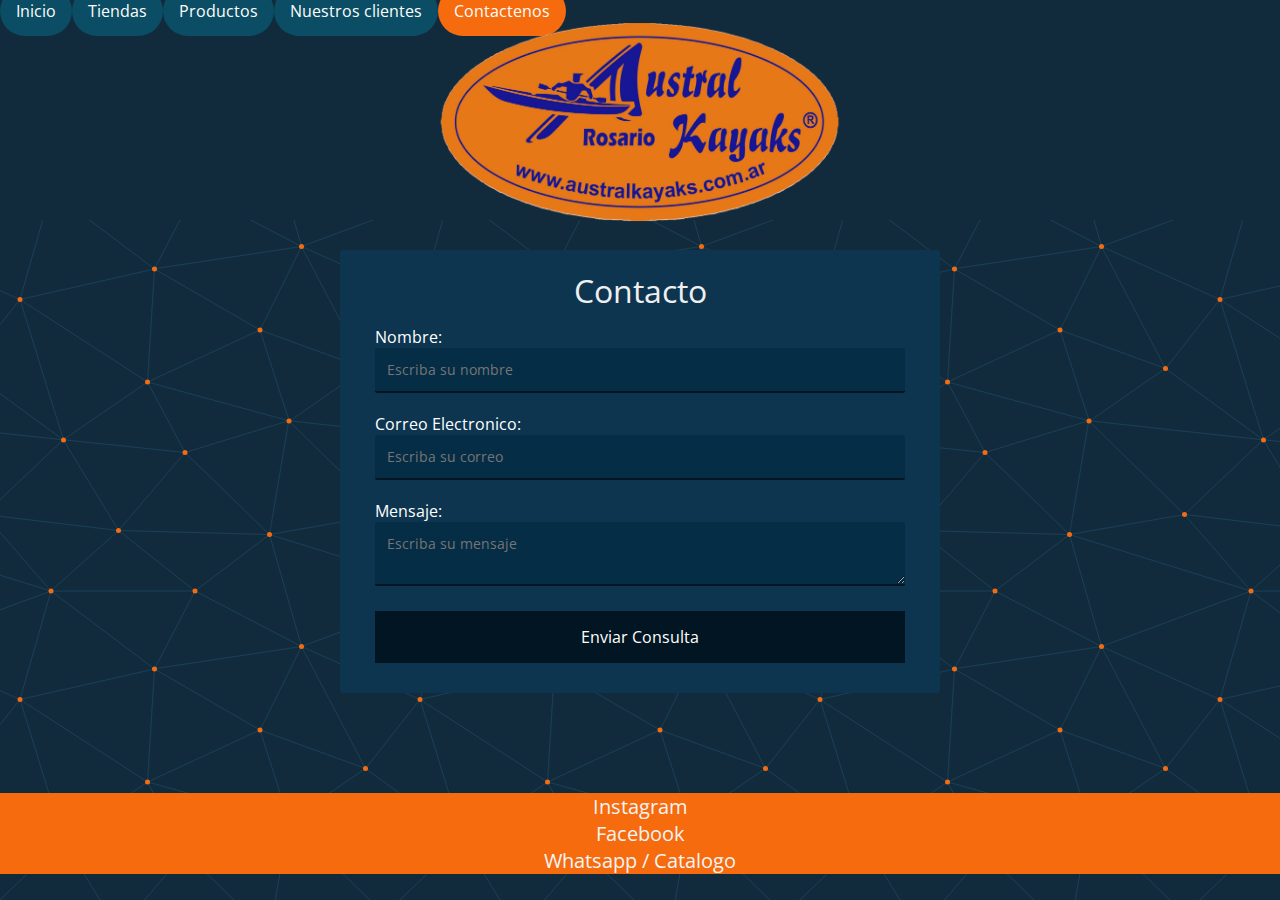
==== pages/contactenos.html @ 2c4ae963 "git" ====
<!DOCTYPE html>
<html lang="en">

<head>
    <meta charset="UTF-8">
    <meta http-equiv="X-UA-Compatible" content="IE=edge">
    <meta name="viewport" content="width=device-width, initial-scale=1.0">
    <title>Austral Kayaks Rosario</title>
    <link rel="preconnect" href="https://fonts.googleapis.com">
    <link rel="preconnect" href="https://fonts.gstatic.com" crossorigin>
    <link href="https://fonts.googleapis.com/css2?family=Open+Sans:wght@300&display=swap" rel="stylesheet">
    <link rel="stylesheet" href="https://cdnjs.cloudflare.com/ajax/libs/font-awesome/6.1.1/css/all.min.css"
        integrity="sha512-KfkfwYDsLkIlwQp6LFnl8zNdLGxu9YAA1QvwINks4PhcElQSvqcyVLLD9aMhXd13uQjoXtEKNosOWaZqXgel0g=="
        crossorigin="anonymous" referrerpolicy="no-referrer" />
    <link rel="stylesheet" href="/style.css">
</head>

<body>
    <header class="contenedor">
        <!--empieza el nav-->
        <nav class="moderador">
            <ul class="nav-menu">
                <li class="lista1"> <a class="btn" href="menuPrincipal.html">Inicio</a></li>
                <li class="lista1"> <a class="btn" href="tiendas.html">Tiendas</a> </li>
                <li class="lista1"> <a class="btn" href="productos.html">Productos</a> </li>
                <li class="lista1"> <a class="btn" href="nuestros-clientes.html">Nuestros clientes</a> </li>
                <li class="lista1"> <a class="btn1" href="contactenos.html">Contactenos</a> </li>

            </ul>
        </nav>
        <!--termina el nav-->
        <div class="logo">
            <img class="logo__img" src="/img/img-ico/logosinborde.png" alt="logo">
        </div>
        <!--Boton Responsive-->
        <div class="menu-btn">
            <i class="fas fa-bars"></i>
        </div>
    </header>


    <div class="contenedor-form">
        <form action="" class="form">
            <div class="encabezado-form">
                <h1 class="titulo-form">Contacto</h1>
            </div>
            <label for="nombre" class="form-label">Nombre:</label>
            <input type="text" id="nombre" class="form-input" placeholder="Escriba su nombre">
            <label for="email" class="form-label">Correo Electronico:</label>
            <input type="email" class="form-input" id="correo" placeholder="Escriba su correo">
            <label for="mensaje" class="form-label">Mensaje:</label>
            <textarea class="form-textarea" id="mensaje" placeholder="Escriba su mensaje"></textarea>
            <input type="submit" class="btn-submit" value="Enviar Consulta">
        </form>
    </div>
    <!--incia el footer-->
    <footer id="footer">
        <ul class="footerUl">
            <li class="lista2"><a class=" " href="https://www.instagram.com/">
                    <i class="fa-brands fa-instagram"></i> Instagram </a></li>
            <li class="lista2"> <a class="" href="https://www.facebook.com/">
                    <i class="fa-brands fa-facebook-f"></i> Facebook</a></li>
            <li class="lista2"> <a class="" href="https://wa.me/c/5493413588817">
                    <i class="fa-brands fa-whatsapp"></i> Whatsapp / Catalogo</a></li>
        </ul>
    </footer>
    <!--termina el footer-->
</body>

</html>
---- style.css ----
* {
    margin: 0;
    padding: 0;
    box-sizing: border-box;
    font-family: 'Open Sans', sans-serif;
    color: #EFEFEF;
}
ul{
    list-style: none;
}
body {
    background-color: #112B3C;
    background-image: url("data:image/svg+xml,%3Csvg xmlns='http://www.w3.org/2000/svg' width='400' height='400' viewBox='0 0 800 800'%3E%3Cg fill='none' stroke='%23205375' stroke-width='1'%3E%3Cpath d='M769 229L1037 260.9M927 880L731 737 520 660 309 538 40 599 295 764 126.5 879.5 40 599-197 493 102 382-31 229 126.5 79.5-69-63'/%3E%3Cpath d='M-31 229L237 261 390 382 603 493 308.5 537.5 101.5 381.5M370 905L295 764'/%3E%3Cpath d='M520 660L578 842 731 737 840 599 603 493 520 660 295 764 309 538 390 382 539 269 769 229 577.5 41.5 370 105 295 -36 126.5 79.5 237 261 102 382 40 599 -69 737 127 880'/%3E%3Cpath d='M520-140L578.5 42.5 731-63M603 493L539 269 237 261 370 105M902 382L539 269M390 382L102 382'/%3E%3Cpath d='M-222 42L126.5 79.5 370 105 539 269 577.5 41.5 927 80 769 229 902 382 603 493 731 737M295-36L577.5 41.5M578 842L295 764M40-201L127 80M102 382L-261 269'/%3E%3C/g%3E%3Cg fill='%23F66B0E'%3E%3Ccircle cx='769' cy='229' r='5'/%3E%3Ccircle cx='539' cy='269' r='5'/%3E%3Ccircle cx='603' cy='493' r='5'/%3E%3Ccircle cx='731' cy='737' r='5'/%3E%3Ccircle cx='520' cy='660' r='5'/%3E%3Ccircle cx='309' cy='538' r='5'/%3E%3Ccircle cx='295' cy='764' r='5'/%3E%3Ccircle cx='40' cy='599' r='5'/%3E%3Ccircle cx='102' cy='382' r='5'/%3E%3Ccircle cx='127' cy='80' r='5'/%3E%3Ccircle cx='370' cy='105' r='5'/%3E%3Ccircle cx='578' cy='42' r='5'/%3E%3Ccircle cx='237' cy='261' r='5'/%3E%3Ccircle cx='390' cy='382' r='5'/%3E%3C/g%3E%3C/svg%3E");
}
/* incia logo austral index */

.logo--austral{
    width: 100%;
    display: flex;
    justify-content: center;
    align-items: center;
    height: 100vh;
}
.logo--austral .img__logo{
    position: relative;
    height: 250px;
    width: 450px;
    overflow: hidden;
    border-radius: 50%;
    box-shadow: 0px 20px 20px rgba(0, 0, 0, .5);
    cursor: pointer;
}
.logo--austral .btn__logo{
    width: 100%;
    height: 100%;
    transition: all 500ms ease-in-out;
    
}
.logo--austral .capa__logo{
    position: absolute;
    top: 0;
    width: 100%;
    height: 100%;
    background: rgba(0 , 103, 123, .6);
    transition: all .5s ease-in-out;
    opacity: 0;
    visibility: hidden;
    text-align: center;
    
}
.img__logo:hover > .capa__logo{
    opacity: 1;
    visibility: visible;
}
.logo--austral:hover > .capa__logo h3{
    margin-top: 70px;
    margin-bottom: 15px;
}
.logo--austral:hover > .img__logo{
    transform: scale(1);
}
.capa__logo h3{
    color: #EFEFEF;
    font-weight: 400px;
    margin-bottom: 120px;
    transition: all .5s ease-out;
    margin-top: 30px;
}
.capa__logo p{
    color: #EFEFEF;
    font-size: 15px;
    line-height: 1.5;
    width: 100%;
    max-width: 220px;
    margin: auto;
}

/* fin logo austral index */
/*===========================*/
/*empieza nav*/
.contenedor {
    background-color: #112B3C;
    
}

.logo {
    width: 400px;
    height: 220px;
    margin:auto;
}

.logo__img{
    width: 400px;
    height: 200px;
}

.nav--menu {
    display: inline;
    position: fixed;
    list-style: none;
}

.nav__contenedor {
    height: 60px;
}

.lista1 {
    float: left;
}

.lista1 a {
    display: inline;
    color: rgb(253, 253, 253);
    padding: 14px 16px;
    text-decoration: none;

}

.lista1 a:hover {
    background-color: rgba(2, 39, 248, .7);

}

.btn1 {
    background-color: #F66B0E;
    border-radius: 111px;
}

.btn {
    background-color: #0489aa5d;
    border-radius: 111px;
}
.menu-btn{
    display: none;
    cursor: pointer;
    position: absolute;
    top: 15px;
    right: 30px;
    font-size: 30px;
}
/*termina el nav*/
/*titulo 1*/
.titulo1 {
    font-family: 'Open Sans', sans-serif;
    text-decoration: underline;
    text-align: center;
    color: #Fff;
}

/*imagen historia*/
.h4-history {
    margin: auto;
    text-align: center;
    text-decoration: underline;
    color: #fff;
    padding-top: 5px;
}

.section .fotHisto {
    padding: 10px 0 15px 0;
    margin: auto;
    display: block;
    width: 90%;

}

/*imagen fabricacion*/
.h4-fabri {
    margin: auto;
    text-align: center;
    text-decoration: underline;
    color: #fff;
    padding: 5px 0 10px 0;
}

.section .fotfabri {
    padding: 10px 0 15px 0;
    margin: auto;
    display: block;
    width: 90%;
}



/*section nuestros clientes*/
.video {
    display: inline;
    margin: 50px 0;
    height: 100px;
    width: 100px;
}

.video h3 {
    text-decoration: underline;
}

.video p {
    font-family: 'Open Sans', sans-serif;
}
.video1 {
    text-align: center;
}

.video2 {
    text-align: center;
}

.video3 {
    text-align: center;
}

/* empieza productos*/

/* FORMULARIO */
.contenedor-form .form .encabezado-form .titulo-form {
    font-weight: normal;
    text-align: center;
    padding: 14px 0px;
}

.contenedor-form .form {
    background: #0d3550;
    width: 90%;
    max-width: 600px;
    margin: auto;
    padding: 5px 35px 30px 35px;
    margin-top: 30px;
    border-radius: 3px;
}

.contenedor-form .form .form-label {
    display: block;
    color: #ffffff;
    font-size: 16px;
    position: relative;
}

.contenedor-form .form .form-input,
.form-textarea {
    background: #062d46;
    border: none;
    outline: none;
    border-bottom: 2px solid #011522;
    width: 100%;
    padding: 12px;
    margin-bottom: 20px;
    border-radius: 2px;
    font-size: 14px;
    color: rgb(255, 255, 255);
}

.contenedor-form .form .form-textarea {
    resize: vertical;
    max-height: 150px;
    min-height: 50px;
}

.contenedor-form .form .btn-submit {
    width: 100%;
    outline: none;
    background: #011522;
    font-size: 16px;
    border: none;
    color: rgb(255, 255, 255);
    padding: 15px 0px;
    cursor: pointer;
    transition: all .5s ease;
}

.contenedor-form .form .btn-submit:hover {
    background:  #f66b0eb7;
    color: rgb(0, 0, 0);
    transition: 0.7s ease-in-out;

}

/*fin contactenos*/
/*empieza el footer*/
#footer {
    background-color: #F66B0E;
    margin-top: 100px;
    text-align: center;
}


.lista2 a {
    list-style: none;
    text-decoration: none;
    color: #f5f4f3;
    font-size: 20px;
}

.lista2 a:hover{
    color: #000;
    font-weight: bold;
}

/*termina footer*/

/*PAGINA PRODUCTOS*/

.sectionProductos{
    display: grid;
    grid-template-rows: 1fr 1fr 1fr;
    gap: 20px;
}
.productosKayak{
    font-size: 17px;
    color: #fff;
}

.grid-A{
    width: 600px;
    margin: auto;
    padding: 10px;
    text-align: center;
}

.fotokayak{
    width: 600px;
    border-radius: 5px;
    border: 2px solid black;
}

/*TERMINA PAGINA PRODUCTOS*/

/*EMPIEZA PAGINA TIENDA*/
.titulo_tiendas{
    font-size: 17px;
    color: #fff;
    text-decoration: underline;
    margin: 5px 0px 40px 5px;
}
.tiendas{
    display: grid;
    grid-template-columns: 1fr 1fr 1fr;
    gap: 10px;
}

.tiendas__grid{
    width: 300px;
    margin: auto;
    padding: 10px;
}

.fotos__tiendas{
    width: 300px;
    height: 300px;
}
/*TERMINA PAGINA TIENDA*/

@media (max-width: 980px){
    .contenedor {
        background-color: #102838;
        
    }
    .nav--menu{
        display: none;
    }
    .menu-btn{
        display: block;
    }
    .logo {
        width: 300px;
        height: 220px;
        margin:auto;
    }
    .logo__img{
        width: 300px;
        height: 200px;
    }
    .tiendas{
    display: grid;
    grid-template-columns: 1fr 1fr;
    gap: 10px;
    }
}
@media(max-width:650px) {
    .contenedor {
        background-color: #112B3C;
        
    }
    .nav-menu{
        display: none;
    }
    .menu-btn{
        display: block;
    }
    .logo {
        width: 300px;
        height: 220px;
        margin:auto;
    }
    .logo__img{
        width: 300px;
        height: 200px;
    }
   .tiendas{
    display: grid;
    grid-template-columns: 1fr;
    gap: 10px;
   }
   
}
@media (max-width:320px){
    .contenedor {
        background-color: #112B3C;
        
    }
    .nav-menu{
        display: none;
    }
    .menu-btn{
        display: block;
    }
    .logo {
        width: 300px;
        height: 220px;
        margin:auto;
    }
    .logo__img{
        width: 300px;
        height: 200px;
    }
   .tiendas{
    display: grid;
    grid-template-columns: 1fr;
    gap: 10px;
   }
}
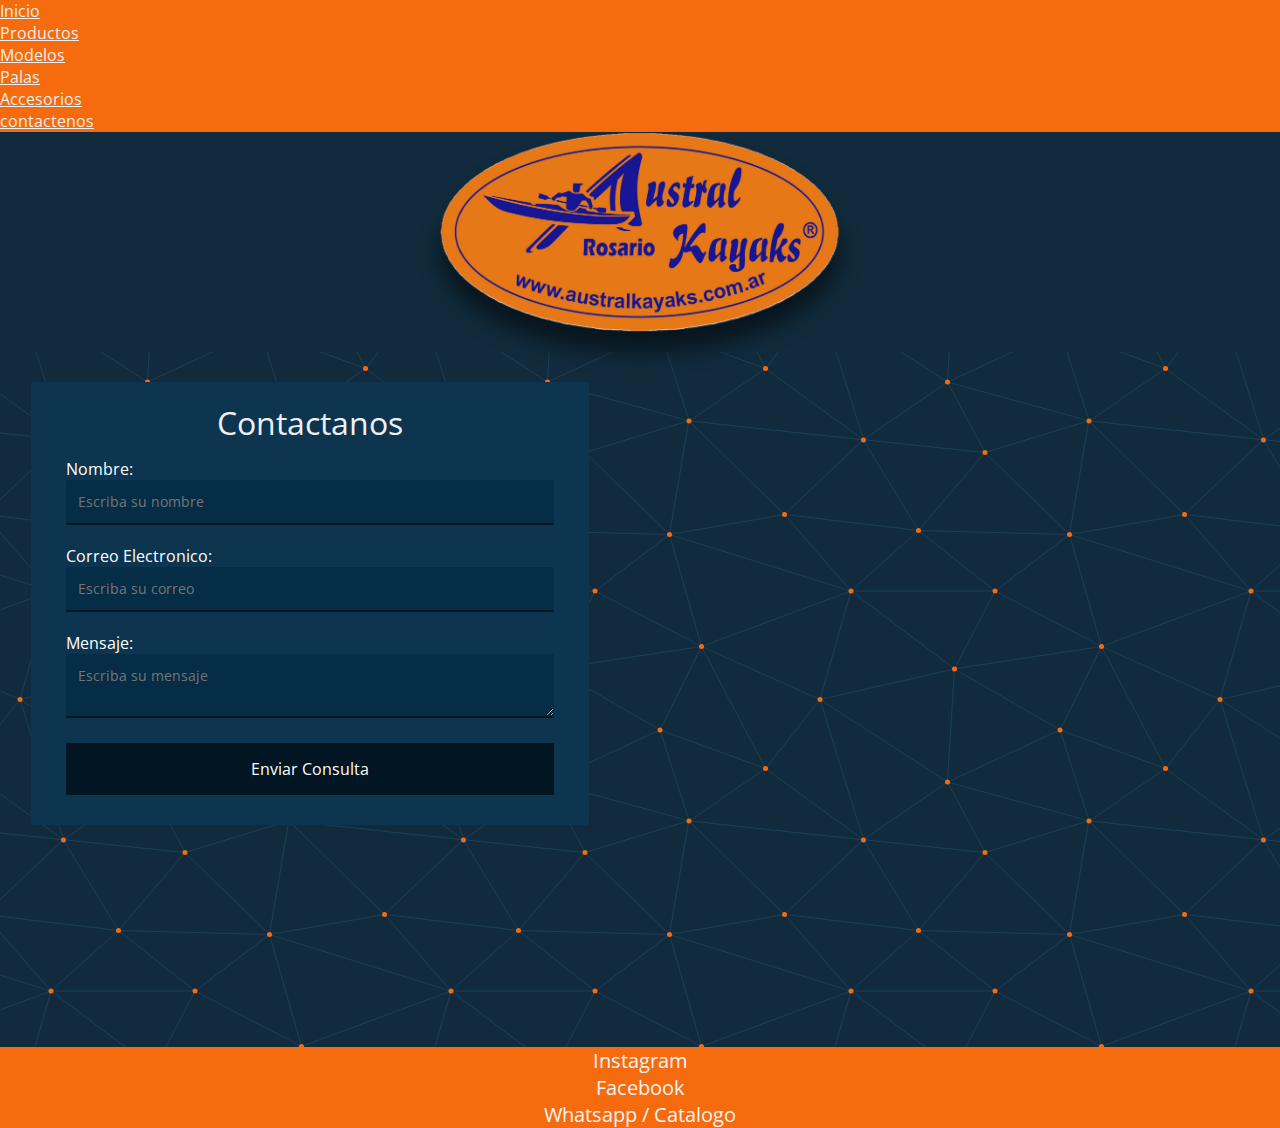
==== commit 0449eaaa: "git2" ====
--- a/pages/contactenos.html
+++ b/pages/contactenos.html
@@ -12,25 +12,41 @@
     <link rel="stylesheet" href="https://cdnjs.cloudflare.com/ajax/libs/font-awesome/6.1.1/css/all.min.css"
         integrity="sha512-KfkfwYDsLkIlwQp6LFnl8zNdLGxu9YAA1QvwINks4PhcElQSvqcyVLLD9aMhXd13uQjoXtEKNosOWaZqXgel0g=="
         crossorigin="anonymous" referrerpolicy="no-referrer" />
-    <link rel="stylesheet" href="/style.css">
+    <!-- CSS only -->
+    <link href="https://cdn.jsdelivr.net/npm/bootstrap@5.2.0-beta1/dist/css/bootstrap.min.css" rel="stylesheet"
+        integrity="sha384-0evHe/X+R7YkIZDRvuzKMRqM+OrBnVFBL6DOitfPri4tjfHxaWutUpFmBp4vmVor" crossorigin="anonymous">
+    <link rel="stylesheet" href="../style.css">
 </head>
 
 <body>
     <header class="contenedor">
         <!--empieza el nav-->
-        <nav class="moderador">
-            <ul class="nav-menu">
-                <li class="lista1"> <a class="btn" href="menuPrincipal.html">Inicio</a></li>
-                <li class="lista1"> <a class="btn" href="tiendas.html">Tiendas</a> </li>
-                <li class="lista1"> <a class="btn" href="productos.html">Productos</a> </li>
-                <li class="lista1"> <a class="btn" href="nuestros-clientes.html">Nuestros clientes</a> </li>
-                <li class="lista1"> <a class="btn1" href="contactenos.html">Contactenos</a> </li>
-
+        <nav>
+            <ul class="nav nav-pills">
+                <li class="nav-item">
+                    <a class="nav-link active" aria-current="page" href="/pages/menuPrincipal.html">Inicio</a>
+                </li>
+                <li class="nav-item dropdown">
+                    <a class="nav-link dropdown-toggle" data-bs-toggle="dropdown" href="/pages/productos.html"
+                        role="button" aria-expanded="false">Productos</a>
+                    <ul class="dropdown-menu">
+                        <li><a class="dropdown-item" href="/pages/desplegable/modelos.html">Modelos</a></li>
+                        <li><a class="dropdown-item" href="/pages/desplegable/palas.html">Palas</a></li>
+                        <li><a class="dropdown-item" href="/pages/desplegable/accesorios.html">Accesorios</a></li>
+                        <!--<li>
+                            <hr class="dropdown-divider">
+                        </li>
+                        <li><a class="dropdown-item" href="#">#</a></li>-->
+                    </ul>
+                </li>
+                <li class="nav-item">
+                    <a class="nav-link" href="/pages/contactenos.html">contactenos</a>
+                </li>
             </ul>
         </nav>
         <!--termina el nav-->
         <div class="logo">
-            <img class="logo__img" src="/img/img-ico/logosinborde.png" alt="logo">
+            <img class="logo__img" src="../img/img-ico/logosinborde.png" alt="logo">
         </div>
         <!--Boton Responsive-->
         <div class="menu-btn">
@@ -38,21 +54,33 @@
         </div>
     </header>
 
-
-    <div class="contenedor-form">
-        <form action="" class="form">
-            <div class="encabezado-form">
-                <h1 class="titulo-form">Contacto</h1>
+    <section class="container__contactenos">
+        <!--incia el formulario-->
+        <section>
+            <div class="contenedor-form">
+                <form action="" class="form">
+                    <div class="encabezado-form">
+                        <h1 class="titulo-form">Contactanos</h1>
+                    </div>
+                    <label for="nombre" class="form-label">Nombre:</label>
+                    <input type="text" id="nombre" class="form-input" placeholder="Escriba su nombre">
+                    <label for="email" class="form-label">Correo Electronico:</label>
+                    <input type="email" class="form-input" id="correo" placeholder="Escriba su correo">
+                    <label for="mensaje" class="form-label">Mensaje:</label>
+                    <textarea class="form-textarea" id="mensaje" placeholder="Escriba su mensaje"></textarea>
+                    <input type="submit" class="btn-submit" value="Enviar Consulta">
+                </form>
             </div>
-            <label for="nombre" class="form-label">Nombre:</label>
-            <input type="text" id="nombre" class="form-input" placeholder="Escriba su nombre">
-            <label for="email" class="form-label">Correo Electronico:</label>
-            <input type="email" class="form-input" id="correo" placeholder="Escriba su correo">
-            <label for="mensaje" class="form-label">Mensaje:</label>
-            <textarea class="form-textarea" id="mensaje" placeholder="Escriba su mensaje"></textarea>
-            <input type="submit" class="btn-submit" value="Enviar Consulta">
-        </form>
-    </div>
+        </section>
+        <!--fin formulario-->
+        <!--inicia ubicacion-->
+        <section>
+            <div class="contenedor__ubicacion">
+                <iframe src="https://www.google.com/maps/embed?pb=!1m18!1m12!1m3!1d3348.901108554992!2d-60.68918797296761!3d-32.92721091721422!2m3!1f0!2f0!3f0!3m2!1i1024!2i768!4f13.1!3m3!1m2!1s0x95b65351b0b0dedd%3A0x3ee4333699e320f!2sD%C3%ADaz%20V%C3%A9lez%20181%2C%20Rosario%2C%20Santa%20Fe!5e0!3m2!1ses-419!2sar!4v1654556371677!5m2!1ses-419!2sar" width="600" height="530" style="border:0;" allowfullscreen="" loading="lazy" referrerpolicy="no-referrer-when-downgrade"></iframe>
+            </div>
+        </section>
+    </section>
+    <!--finaliza ubicacion-->
     <!--incia el footer-->
     <footer id="footer">
         <ul class="footerUl">
@@ -65,6 +93,10 @@
         </ul>
     </footer>
     <!--termina el footer-->
+    <!-- JavaScript Bundle with Popper -->
+    <script src="https://cdn.jsdelivr.net/npm/bootstrap@5.2.0-beta1/dist/js/bootstrap.bundle.min.js"
+        integrity="sha384-pprn3073KE6tl6bjs2QrFaJGz5/SUsLqktiwsUTF55Jfv3qYSDhgCecCxMW52nD2" crossorigin="anonymous">
+    </script>
 </body>
 
 </html>--- a/style.css
+++ b/style.css
@@ -5,23 +5,27 @@
     font-family: 'Open Sans', sans-serif;
     color: #EFEFEF;
 }
-ul{
+
+ul {
     list-style: none;
 }
+
 body {
     background-color: #112B3C;
     background-image: url("data:image/svg+xml,%3Csvg xmlns='http://www.w3.org/2000/svg' width='400' height='400' viewBox='0 0 800 800'%3E%3Cg fill='none' stroke='%23205375' stroke-width='1'%3E%3Cpath d='M769 229L1037 260.9M927 880L731 737 520 660 309 538 40 599 295 764 126.5 879.5 40 599-197 493 102 382-31 229 126.5 79.5-69-63'/%3E%3Cpath d='M-31 229L237 261 390 382 603 493 308.5 537.5 101.5 381.5M370 905L295 764'/%3E%3Cpath d='M520 660L578 842 731 737 840 599 603 493 520 660 295 764 309 538 390 382 539 269 769 229 577.5 41.5 370 105 295 -36 126.5 79.5 237 261 102 382 40 599 -69 737 127 880'/%3E%3Cpath d='M520-140L578.5 42.5 731-63M603 493L539 269 237 261 370 105M902 382L539 269M390 382L102 382'/%3E%3Cpath d='M-222 42L126.5 79.5 370 105 539 269 577.5 41.5 927 80 769 229 902 382 603 493 731 737M295-36L577.5 41.5M578 842L295 764M40-201L127 80M102 382L-261 269'/%3E%3C/g%3E%3Cg fill='%23F66B0E'%3E%3Ccircle cx='769' cy='229' r='5'/%3E%3Ccircle cx='539' cy='269' r='5'/%3E%3Ccircle cx='603' cy='493' r='5'/%3E%3Ccircle cx='731' cy='737' r='5'/%3E%3Ccircle cx='520' cy='660' r='5'/%3E%3Ccircle cx='309' cy='538' r='5'/%3E%3Ccircle cx='295' cy='764' r='5'/%3E%3Ccircle cx='40' cy='599' r='5'/%3E%3Ccircle cx='102' cy='382' r='5'/%3E%3Ccircle cx='127' cy='80' r='5'/%3E%3Ccircle cx='370' cy='105' r='5'/%3E%3Ccircle cx='578' cy='42' r='5'/%3E%3Ccircle cx='237' cy='261' r='5'/%3E%3Ccircle cx='390' cy='382' r='5'/%3E%3C/g%3E%3C/svg%3E");
 }
+
 /* incia logo austral index */
 
-.logo--austral{
+.logo--austral {
     width: 100%;
     display: flex;
     justify-content: center;
     align-items: center;
     height: 100vh;
 }
-.logo--austral .img__logo{
+
+.logo--austral .img__logo {
     position: relative;
     height: 250px;
     width: 450px;
@@ -30,43 +34,50 @@
     box-shadow: 0px 20px 20px rgba(0, 0, 0, .5);
     cursor: pointer;
 }
-.logo--austral .btn__logo{
+
+.logo--austral .btn__logo {
     width: 100%;
     height: 100%;
     transition: all 500ms ease-in-out;
-    
-}
-.logo--austral .capa__logo{
+
+}
+
+.logo--austral .capa__logo {
     position: absolute;
     top: 0;
     width: 100%;
     height: 100%;
-    background: rgba(0 , 103, 123, .6);
+    background: rgba(0, 103, 123, .6);
     transition: all .5s ease-in-out;
     opacity: 0;
     visibility: hidden;
     text-align: center;
-    
-}
-.img__logo:hover > .capa__logo{
+
+}
+
+.img__logo:hover>.capa__logo {
     opacity: 1;
     visibility: visible;
 }
-.logo--austral:hover > .capa__logo h3{
+
+.logo--austral:hover>.capa__logo h3 {
     margin-top: 70px;
     margin-bottom: 15px;
 }
-.logo--austral:hover > .img__logo{
+
+.logo--austral:hover>.img__logo {
     transform: scale(1);
 }
-.capa__logo h3{
+
+.capa__logo h3 {
     color: #EFEFEF;
     font-weight: 400px;
     margin-bottom: 120px;
     transition: all .5s ease-out;
     margin-top: 30px;
 }
-.capa__logo p{
+
+.capa__logo p {
     color: #EFEFEF;
     font-size: 15px;
     line-height: 1.5;
@@ -80,65 +91,33 @@
 /*empieza nav*/
 .contenedor {
     background-color: #112B3C;
-    
+    font-family: 'Open Sans', sans-serif;
 }
 
 .logo {
     width: 400px;
     height: 220px;
-    margin:auto;
-}
-
-.logo__img{
+    margin: auto;
+}
+
+.logo__img {
     width: 400px;
     height: 200px;
-}
-
-.nav--menu {
-    display: inline;
-    position: fixed;
-    list-style: none;
-}
-
-.nav__contenedor {
-    height: 60px;
-}
-
-.lista1 {
-    float: left;
-}
-
-.lista1 a {
-    display: inline;
-    color: rgb(253, 253, 253);
-    padding: 14px 16px;
-    text-decoration: none;
-
-}
-
-.lista1 a:hover {
-    background-color: rgba(2, 39, 248, .7);
-
-}
-
-.btn1 {
+    box-shadow: 0px 20px 20px rgba(0, 0, 0, .5);
+    border-radius: 100%;
+}
+
+/* inicia desplegable*/
+.nav-item {
     background-color: #F66B0E;
-    border-radius: 111px;
-}
-
-.btn {
-    background-color: #0489aa5d;
-    border-radius: 111px;
-}
-.menu-btn{
+}
+
+/*termina el nav*/
+/*manu hamburguesa*/
+.menu-btn {
     display: none;
-    cursor: pointer;
-    position: absolute;
-    top: 15px;
-    right: 30px;
-    font-size: 30px;
-}
-/*termina el nav*/
+}
+
 /*titulo 1*/
 .titulo1 {
     font-family: 'Open Sans', sans-serif;
@@ -197,6 +176,7 @@
 .video p {
     font-family: 'Open Sans', sans-serif;
 }
+
 .video1 {
     text-align: center;
 }
@@ -210,6 +190,15 @@
 }
 
 /* empieza productos*/
+/*incio contactenos*/
+.container__contactenos {
+    display: grid;
+    grid-template-columns: 1fr 1fr;
+    grid-template-rows: 1fr;
+    grid-area: "header header "
+        "main main"
+        "footer footer ";
+}
 
 /* FORMULARIO */
 .contenedor-form .form .encabezado-form .titulo-form {
@@ -268,13 +257,24 @@
 }
 
 .contenedor-form .form .btn-submit:hover {
-    background:  #f66b0eb7;
+    background: #f66b0eb7;
     color: rgb(0, 0, 0);
     transition: 0.7s ease-in-out;
 
 }
 
+/*fin form*/
+/*inicio ubicacion*/
+.contenedor__ubicacion {
+    padding: 30px;
+    border-radius: 2px;
+
+}
+
+/*fin ubicacion*/
+
 /*fin contactenos*/
+
 /*empieza el footer*/
 #footer {
     background-color: #F66B0E;
@@ -290,7 +290,7 @@
     font-size: 20px;
 }
 
-.lista2 a:hover{
+.lista2 a:hover {
     color: #000;
     font-weight: bold;
 }
@@ -298,25 +298,25 @@
 /*termina footer*/
 
 /*PAGINA PRODUCTOS*/
-
-.sectionProductos{
+.sectionProductos {
     display: grid;
     grid-template-rows: 1fr 1fr 1fr;
     gap: 20px;
 }
-.productosKayak{
+
+.productosKayak {
     font-size: 17px;
     color: #fff;
 }
 
-.grid-A{
+.grid-A {
     width: 600px;
     margin: auto;
     padding: 10px;
     text-align: center;
 }
 
-.fotokayak{
+.fotokayak {
     width: 600px;
     border-radius: 5px;
     border: 2px solid black;
@@ -325,106 +325,125 @@
 /*TERMINA PAGINA PRODUCTOS*/
 
 /*EMPIEZA PAGINA TIENDA*/
-.titulo_tiendas{
+.titulo_tiendas {
     font-size: 17px;
     color: #fff;
     text-decoration: underline;
     margin: 5px 0px 40px 5px;
 }
-.tiendas{
+
+.tiendas {
     display: grid;
     grid-template-columns: 1fr 1fr 1fr;
     gap: 10px;
 }
 
-.tiendas__grid{
+.tiendas__grid {
     width: 300px;
     margin: auto;
     padding: 10px;
 }
 
-.fotos__tiendas{
+.fotos__tiendas {
     width: 300px;
     height: 300px;
 }
+
 /*TERMINA PAGINA TIENDA*/
 
-@media (max-width: 980px){
+@media (max-width: 980px) {
     .contenedor {
         background-color: #102838;
-        
-    }
-    .nav--menu{
+
+    }
+
+    .nav--menu {
         display: none;
     }
-    .menu-btn{
+
+    .menu-btn {
         display: block;
     }
+
     .logo {
         width: 300px;
         height: 220px;
-        margin:auto;
-    }
-    .logo__img{
+        margin: auto;
+    }
+
+    .logo__img {
         width: 300px;
         height: 200px;
     }
-    .tiendas{
-    display: grid;
-    grid-template-columns: 1fr 1fr;
-    gap: 10px;
-    }
-}
+
+    .tiendas {
+        display: grid;
+        grid-template-columns: 1fr 1fr;
+        gap: 10px;
+    }
+}
+
 @media(max-width:650px) {
     .contenedor {
         background-color: #112B3C;
-        
-    }
-    .nav-menu{
+
+    }
+
+    .nav-menu {
         display: none;
     }
-    .menu-btn{
+
+    .menu-btn {
         display: block;
     }
+
     .logo {
         width: 300px;
         height: 220px;
-        margin:auto;
-    }
-    .logo__img{
+        margin: auto;
+    }
+
+    .logo__img {
         width: 300px;
         height: 200px;
     }
-   .tiendas{
-    display: grid;
-    grid-template-columns: 1fr;
-    gap: 10px;
-   }
-   
-}
-@media (max-width:320px){
+
+    .tiendas {
+        display: grid;
+        grid-template-columns: 1fr;
+        gap: 10px;
+    }
+
+}
+
+@media (max-width:320px) {
     .contenedor {
         background-color: #112B3C;
-        
-    }
-    .nav-menu{
+
+    }
+
+    .nav-menu {
         display: none;
     }
-    .menu-btn{
+
+    .menu-btn {
         display: block;
     }
+
     .logo {
         width: 300px;
         height: 220px;
-        margin:auto;
-    }
-    .logo__img{
+        margin: auto;
+    }
+
+    .logo__img {
         width: 300px;
         height: 200px;
     }
-   .tiendas{
-    display: grid;
-    grid-template-columns: 1fr;
-    gap: 10px;
-   }
-}
+
+    .tiendas {
+        display: grid;
+        grid-template-columns: 1fr;
+        gap: 10px;
+    }
+}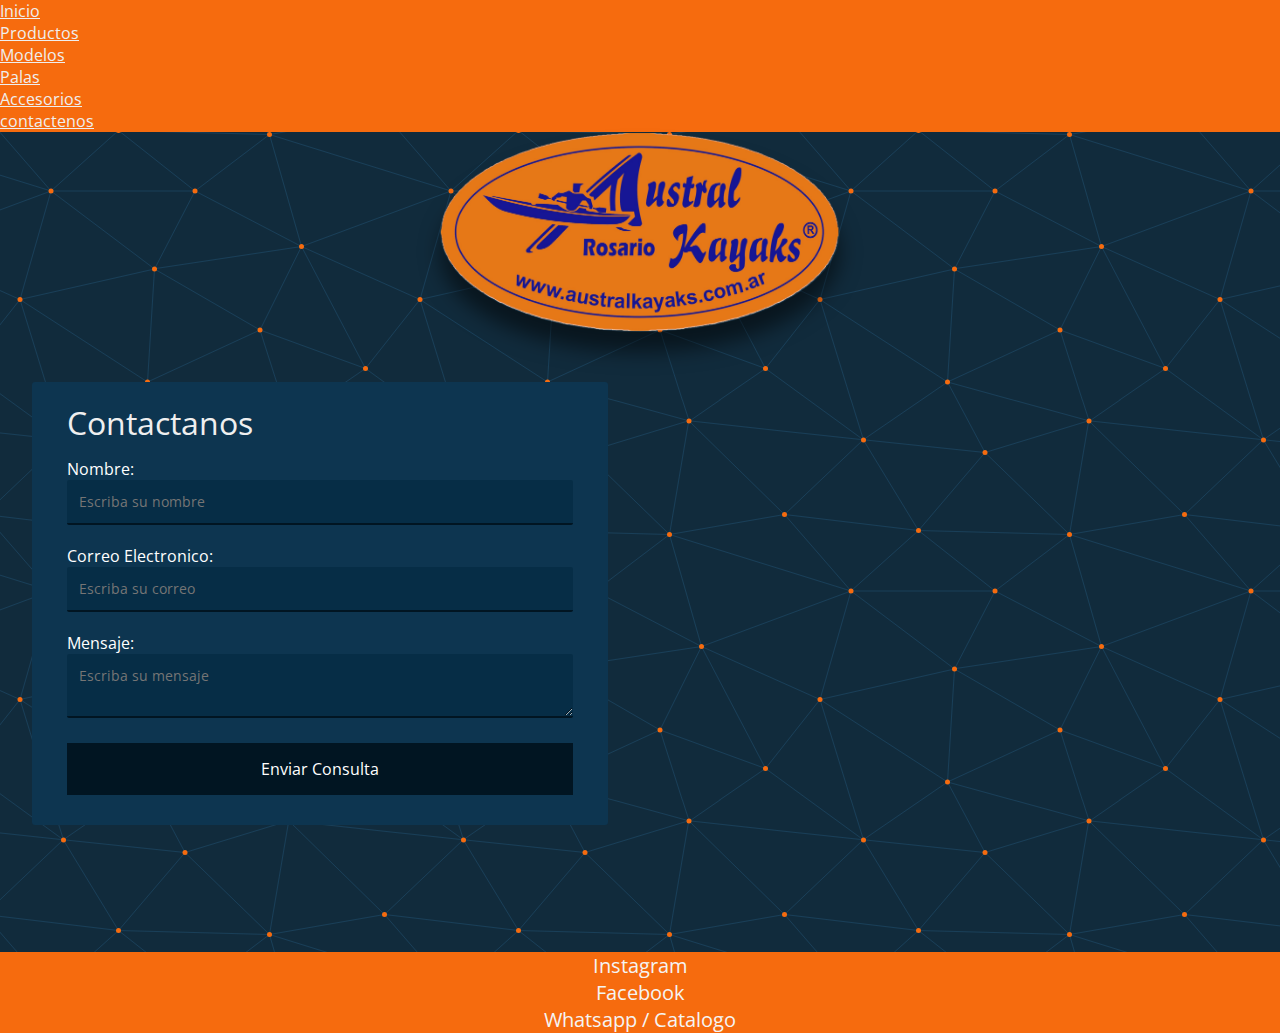
==== commit 5548f937: "proyecto3" ====
--- a/pages/contactenos.html
+++ b/pages/contactenos.html
@@ -12,6 +12,10 @@
     <link rel="stylesheet" href="https://cdnjs.cloudflare.com/ajax/libs/font-awesome/6.1.1/css/all.min.css"
         integrity="sha512-KfkfwYDsLkIlwQp6LFnl8zNdLGxu9YAA1QvwINks4PhcElQSvqcyVLLD9aMhXd13uQjoXtEKNosOWaZqXgel0g=="
         crossorigin="anonymous" referrerpolicy="no-referrer" />
+        <link rel="apple-touch-icon" sizes="180x180" href="/img/img-ico/apple-touch-icon.png">
+        <link rel="icon" type="image/png" sizes="32x32" href="/img/img-ico/favicon-32x32.png">
+        <link rel="icon" type="image/png" sizes="16x16" href="/img/img-ico/favicon-16x16.png">
+        <link rel="manifest" href="/site.webmanifest">
     <!-- CSS only -->
     <link href="https://cdn.jsdelivr.net/npm/bootstrap@5.2.0-beta1/dist/css/bootstrap.min.css" rel="stylesheet"
         integrity="sha384-0evHe/X+R7YkIZDRvuzKMRqM+OrBnVFBL6DOitfPri4tjfHxaWutUpFmBp4vmVor" crossorigin="anonymous">
@@ -76,7 +80,10 @@
         <!--inicia ubicacion-->
         <section>
             <div class="contenedor__ubicacion">
-                <iframe src="https://www.google.com/maps/embed?pb=!1m18!1m12!1m3!1d3348.901108554992!2d-60.68918797296761!3d-32.92721091721422!2m3!1f0!2f0!3f0!3m2!1i1024!2i768!4f13.1!3m3!1m2!1s0x95b65351b0b0dedd%3A0x3ee4333699e320f!2sD%C3%ADaz%20V%C3%A9lez%20181%2C%20Rosario%2C%20Santa%20Fe!5e0!3m2!1ses-419!2sar!4v1654556371677!5m2!1ses-419!2sar" width="600" height="530" style="border:0;" allowfullscreen="" loading="lazy" referrerpolicy="no-referrer-when-downgrade"></iframe>
+                <iframe
+                    src="https://www.google.com/maps/embed?pb=!1m18!1m12!1m3!1d3348.901108554992!2d-60.68918797296761!3d-32.92721091721422!2m3!1f0!2f0!3f0!3m2!1i1024!2i768!4f13.1!3m3!1m2!1s0x95b65351b0b0dedd%3A0x3ee4333699e320f!2sD%C3%ADaz%20V%C3%A9lez%20181%2C%20Rosario%2C%20Santa%20Fe!5e0!3m2!1ses-419!2sar!4v1654556371677!5m2!1ses-419!2sar"
+                    width="600" height="530" style="border:0;" allowfullscreen="" loading="lazy"
+                    referrerpolicy="no-referrer-when-downgrade"></iframe>
             </div>
         </section>
     </section>
--- a/style.css
+++ b/style.css
@@ -91,6 +91,7 @@
 /*empieza nav*/
 .contenedor {
     background-color: #112B3C;
+    background-image: url("data:image/svg+xml,%3Csvg xmlns='http://www.w3.org/2000/svg' width='400' height='400' viewBox='0 0 800 800'%3E%3Cg fill='none' stroke='%23205375' stroke-width='1'%3E%3Cpath d='M769 229L1037 260.9M927 880L731 737 520 660 309 538 40 599 295 764 126.5 879.5 40 599-197 493 102 382-31 229 126.5 79.5-69-63'/%3E%3Cpath d='M-31 229L237 261 390 382 603 493 308.5 537.5 101.5 381.5M370 905L295 764'/%3E%3Cpath d='M520 660L578 842 731 737 840 599 603 493 520 660 295 764 309 538 390 382 539 269 769 229 577.5 41.5 370 105 295 -36 126.5 79.5 237 261 102 382 40 599 -69 737 127 880'/%3E%3Cpath d='M520-140L578.5 42.5 731-63M603 493L539 269 237 261 370 105M902 382L539 269M390 382L102 382'/%3E%3Cpath d='M-222 42L126.5 79.5 370 105 539 269 577.5 41.5 927 80 769 229 902 382 603 493 731 737M295-36L577.5 41.5M578 842L295 764M40-201L127 80M102 382L-261 269'/%3E%3C/g%3E%3Cg fill='%23F66B0E'%3E%3Ccircle cx='769' cy='229' r='5'/%3E%3Ccircle cx='539' cy='269' r='5'/%3E%3Ccircle cx='603' cy='493' r='5'/%3E%3Ccircle cx='731' cy='737' r='5'/%3E%3Ccircle cx='520' cy='660' r='5'/%3E%3Ccircle cx='309' cy='538' r='5'/%3E%3Ccircle cx='295' cy='764' r='5'/%3E%3Ccircle cx='40' cy='599' r='5'/%3E%3Ccircle cx='102' cy='382' r='5'/%3E%3Ccircle cx='127' cy='80' r='5'/%3E%3Ccircle cx='370' cy='105' r='5'/%3E%3Ccircle cx='578' cy='42' r='5'/%3E%3Ccircle cx='237' cy='261' r='5'/%3E%3Ccircle cx='390' cy='382' r='5'/%3E%3C/g%3E%3C/svg%3E");
     font-family: 'Open Sans', sans-serif;
 }
 
@@ -126,84 +127,29 @@
     color: #Fff;
 }
 
-/*imagen historia*/
-.h4-history {
-    margin: auto;
-    text-align: center;
-    text-decoration: underline;
-    color: #fff;
-    padding-top: 5px;
-}
-
-.section .fotHisto {
-    padding: 10px 0 15px 0;
-    margin: auto;
-    display: block;
-    width: 90%;
-
-}
-
-/*imagen fabricacion*/
-.h4-fabri {
-    margin: auto;
-    text-align: center;
-    text-decoration: underline;
-    color: #fff;
-    padding: 5px 0 10px 0;
-}
-
-.section .fotfabri {
-    padding: 10px 0 15px 0;
-    margin: auto;
-    display: block;
-    width: 90%;
-}
-
-
-
-/*section nuestros clientes*/
-.video {
-    display: inline;
-    margin: 50px 0;
-    height: 100px;
-    width: 100px;
-}
-
-.video h3 {
-    text-decoration: underline;
-}
-
-.video p {
-    font-family: 'Open Sans', sans-serif;
-}
-
-.video1 {
-    text-align: center;
-}
-
-.video2 {
-    text-align: center;
-}
-
-.video3 {
-    text-align: center;
-}
-
+/*empieza carrusel*/
+#carouselExampleSlidesOnly{
+    padding: 50px 100px;
+    margin: 10px auto;
+
+
+    
+}
 /* empieza productos*/
 /*incio contactenos*/
 .container__contactenos {
+    height: 500px;
     display: grid;
     grid-template-columns: 1fr 1fr;
     grid-template-rows: 1fr;
     grid-area: "header header "
-        "main main"
-        "footer footer ";
+                "main main"
+                "footer footer ";
 }
 
 /* FORMULARIO */
 .contenedor-form .form .encabezado-form .titulo-form {
     font-weight: normal;
-    text-align: center;
     padding: 14px 0px;
 }
 
@@ -266,9 +212,11 @@
 /*fin form*/
 /*inicio ubicacion*/
 .contenedor__ubicacion {
-    padding: 30px;
+    padding: 30px 20px 0 0;
     border-radius: 2px;
-
+    max-width: 600px;
+    max-height: 50px;
+    
 }
 
 /*fin ubicacion*/
@@ -298,28 +246,18 @@
 /*termina footer*/
 
 /*PAGINA PRODUCTOS*/
-.sectionProductos {
-    display: grid;
-    grid-template-rows: 1fr 1fr 1fr;
-    gap: 20px;
-}
-
-.productosKayak {
-    font-size: 17px;
-    color: #fff;
-}
-
-.grid-A {
-    width: 600px;
-    margin: auto;
-    padding: 10px;
-    text-align: center;
-}
-
-.fotokayak {
-    width: 600px;
-    border-radius: 5px;
-    border: 2px solid black;
+.titulo__modelos , .titulo__menu{
+    font-family: Arial, Helvetica, sans-serif;
+    display: flex;
+    justify-content: center;
+    text-decoration: underline;
+
+}
+.img-fluid{
+    width:100%;
+    height: 750px;
+    padding: 50px 100px;
+    
 }
 
 /*TERMINA PAGINA PRODUCTOS*/
